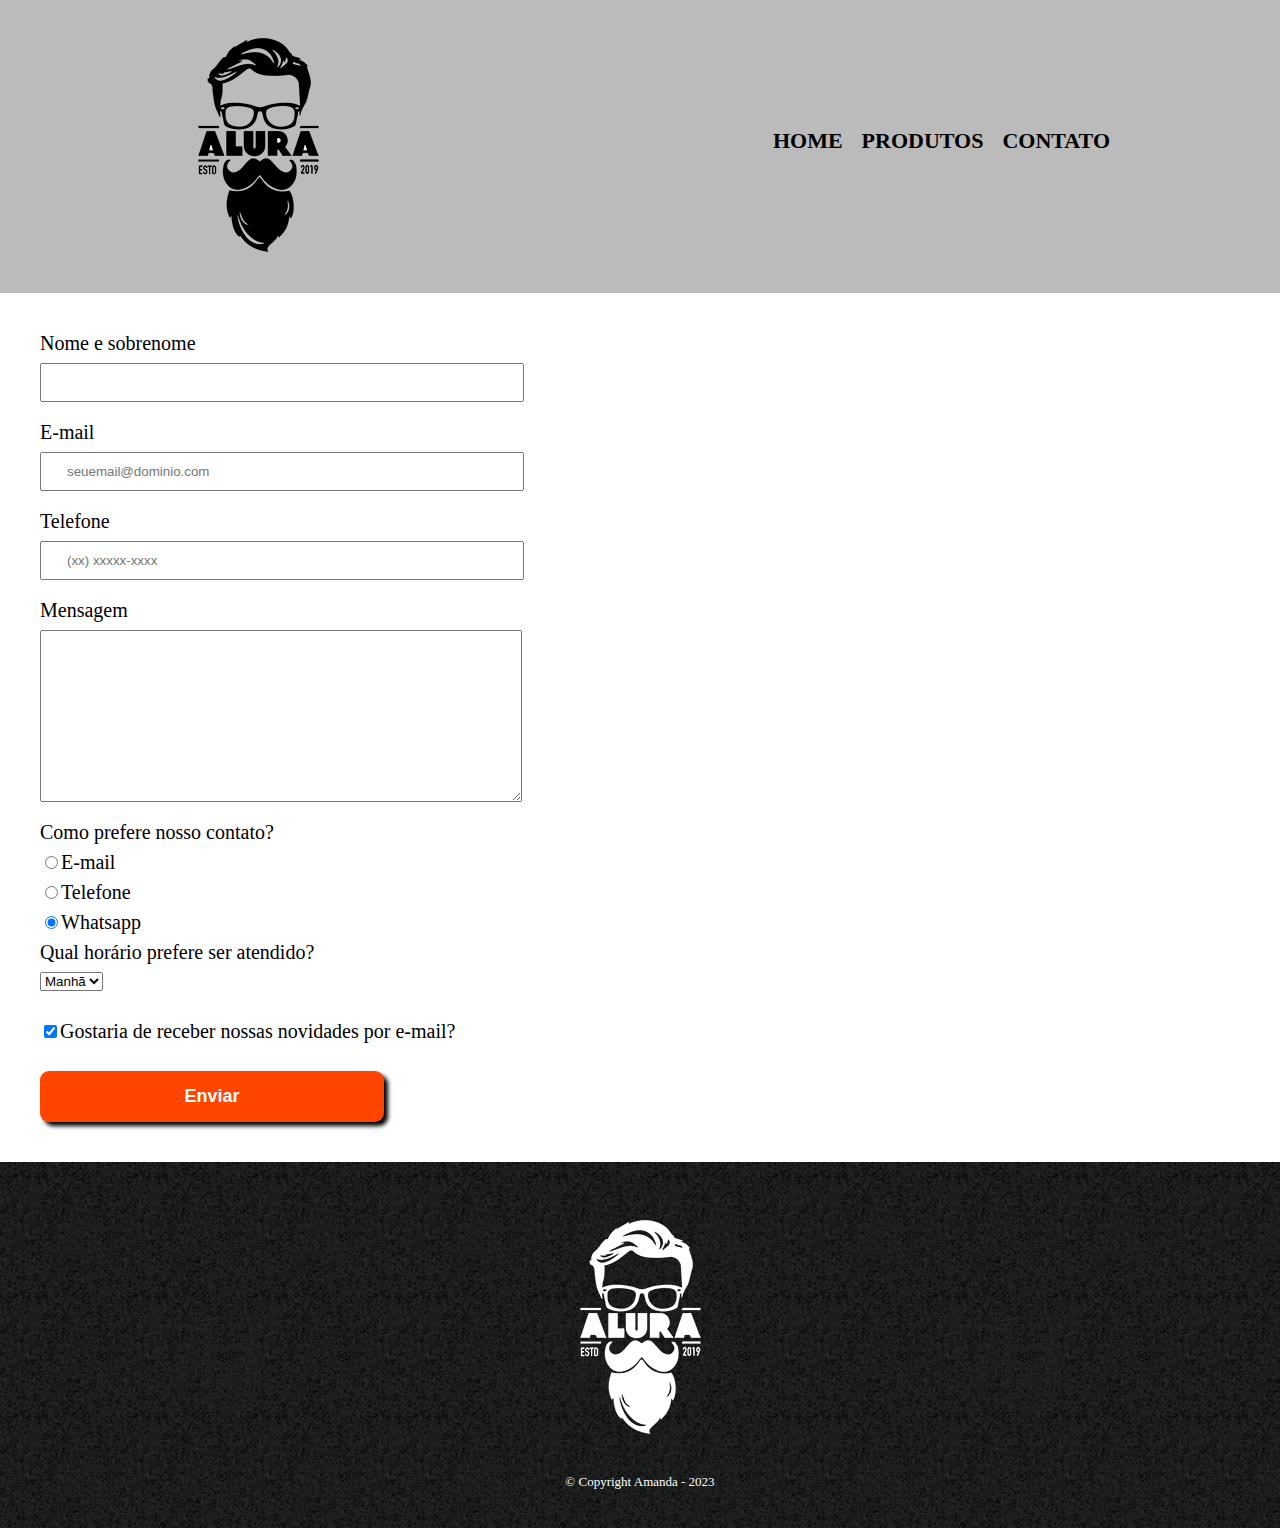
==== contato.html @ 9a008e20 "Commit Formulários" ====
<!DOCTYPE html>
<html lang="en">
<head>
    <meta charset="UTF-8">
    <meta http-equiv="X-UA-Compatible" content="IE=edge">
    <meta name="viewport" content="width=device-width, initial-scale=1.0">
    <title>Contato - Barbearia</title>

    <link rel="stylesheet" href="reset.css">
    <link rel="stylesheet" href="style.css">
</head>
<body>
        <header>
            <div class="caixa">
                <h1><img src="logo.png" alt="Logo da Barbearia Alura"></h1>
    
                <nav>
                    <ul>
                        <li><a href="">Home</a></li>
                        <li><a href="">Produtos</a></li>
                        <li><a href="">Contato</a></li>
                    </ul>
                </nav>
            </div>
        </header>

        <main>
            <form>
                <label for="nomeesobrenome">Nome e sobrenome</label>
                <input type="text" id="nomeesobrenome" class="input-padrao" required>

                <label for="email">E-mail</label>
                <input type="email" id="email" class="input-padrao" required placeholder="seuemail@dominio.com">

                <label for="telefone">Telefone</label>
                <input type="tel" id="telefone" class="input-padrao" required placeholder="(xx) xxxxx-xxxx">

                <label for="mensagem">Mensagem</label>
                <textarea id="mensagem" cols="30" rows="10" class="input-padrao" required></textarea>

                <fieldset>
                    <legend>Como prefere nosso contato?</legend>

                    <label for="radio-email"><input name="contato" type="radio" 
                    value="email" id="radio-email">E-mail</label>
                    

                    <label for="radio-telefone"><input name="contato" type="radio" 
                    value="telefone" id="radio-telefone">Telefone</label>
                    

                    <label for="radio-whatsapp"><input name="contato" type="radio" 
                    value="Whatsapp" id="radio-whatsapp" checked>Whatsapp</label>

                </fieldset>

                <fieldset>
                    <legend>Qual horário prefere ser atendido?</legend>

                    <select>
                        <option>Manhã</option>
                        <option>Tarde</option>
                        <option>Noite</option>
                    </select>
                </fieldset>

                <label class="checkbox"><input type="checkbox" checked>Gostaria de receber nossas novidades por e-mail?</label>
                
                <input type="submit" value="Enviar" class="enviar">
            </form>
        </main>

        <footer>
            <img src="./logo-branco.png" alt="Logo da Barbearia Alura">
            <p class="copyright">&copy; Copyright Amanda - 2023</p>
        </footer>
</body>
</html>
---- style.css ----
header{
    background: #bbbbbb;
    padding: 20px 0;
}

.caixa{
    position: relative;
    width: 940px;
    margin: 0 auto;
}

nav{
    position: absolute;
    top: 110px;
    right: 0;
}

nav li{
    display: inline;
    margin: 0 0 0 15px;
}

nav a{
    text-transform: uppercase;
    font-weight: bold;
    color: black;
    font-size: 22px;
    text-decoration: none;
}

nav a:hover{
    color: orangered;
    text-decoration: underline;
}

.produtos{
    width: 940px;
    margin: auto;
    padding: 50px 0px;
}

.produtos li{
    display: inline-block;
    vertical-align: top;
    text-align: center;
    width: 30%;
    margin: 0 10px;
    padding: 30px 20px;
    box-sizing: border-box;
    border: 4px solid black;
    border-radius: 30px;
}

.produtos li:hover h2{
    font-size: 42px;
}

.produtos li:hover{
    border-color: orangered;
}

.produtos li:active{
    border-color: blue;
}

.produtos h2{
    font-size: 30px;
    font-weight: bold;
}

.descricao{
    font-size: 18px;
}

.preco{
    font-size: 22px;
    font-weight: bold;
    margin-top: 10px;
}

footer{
    text-align: center;
    background-image: url("bg.jpg");
    padding: 40px 0;
}

.copyright{
    color: white;
    font-size: 13px;
    margin-top: 20px;
}

main{
    width: 940px;
    margin: 0;
}

form{
    margin: 40px 40px;
}

form label, form legend{
    display: block;
    font-size: 20px;
    margin: 0 0 10px;
}

.input-padrao{
    display: block;
    margin-bottom: 20px;
    padding: 10px 25px;
    width: 50%;
}

.checkbox{
    margin: 30px 0;
}

.enviar{
    width: 40%;
    padding: 15px 0;
    background: orangered;
    color: white;
    font-weight: bold;
    font-size: 18px;
    border: none;
    border-radius: 9px;
    box-shadow: 4px 4px 4px black;
    transition: 1s background;
    cursor: pointer;
}

.enviar:hover{
    background: darkorange;
}
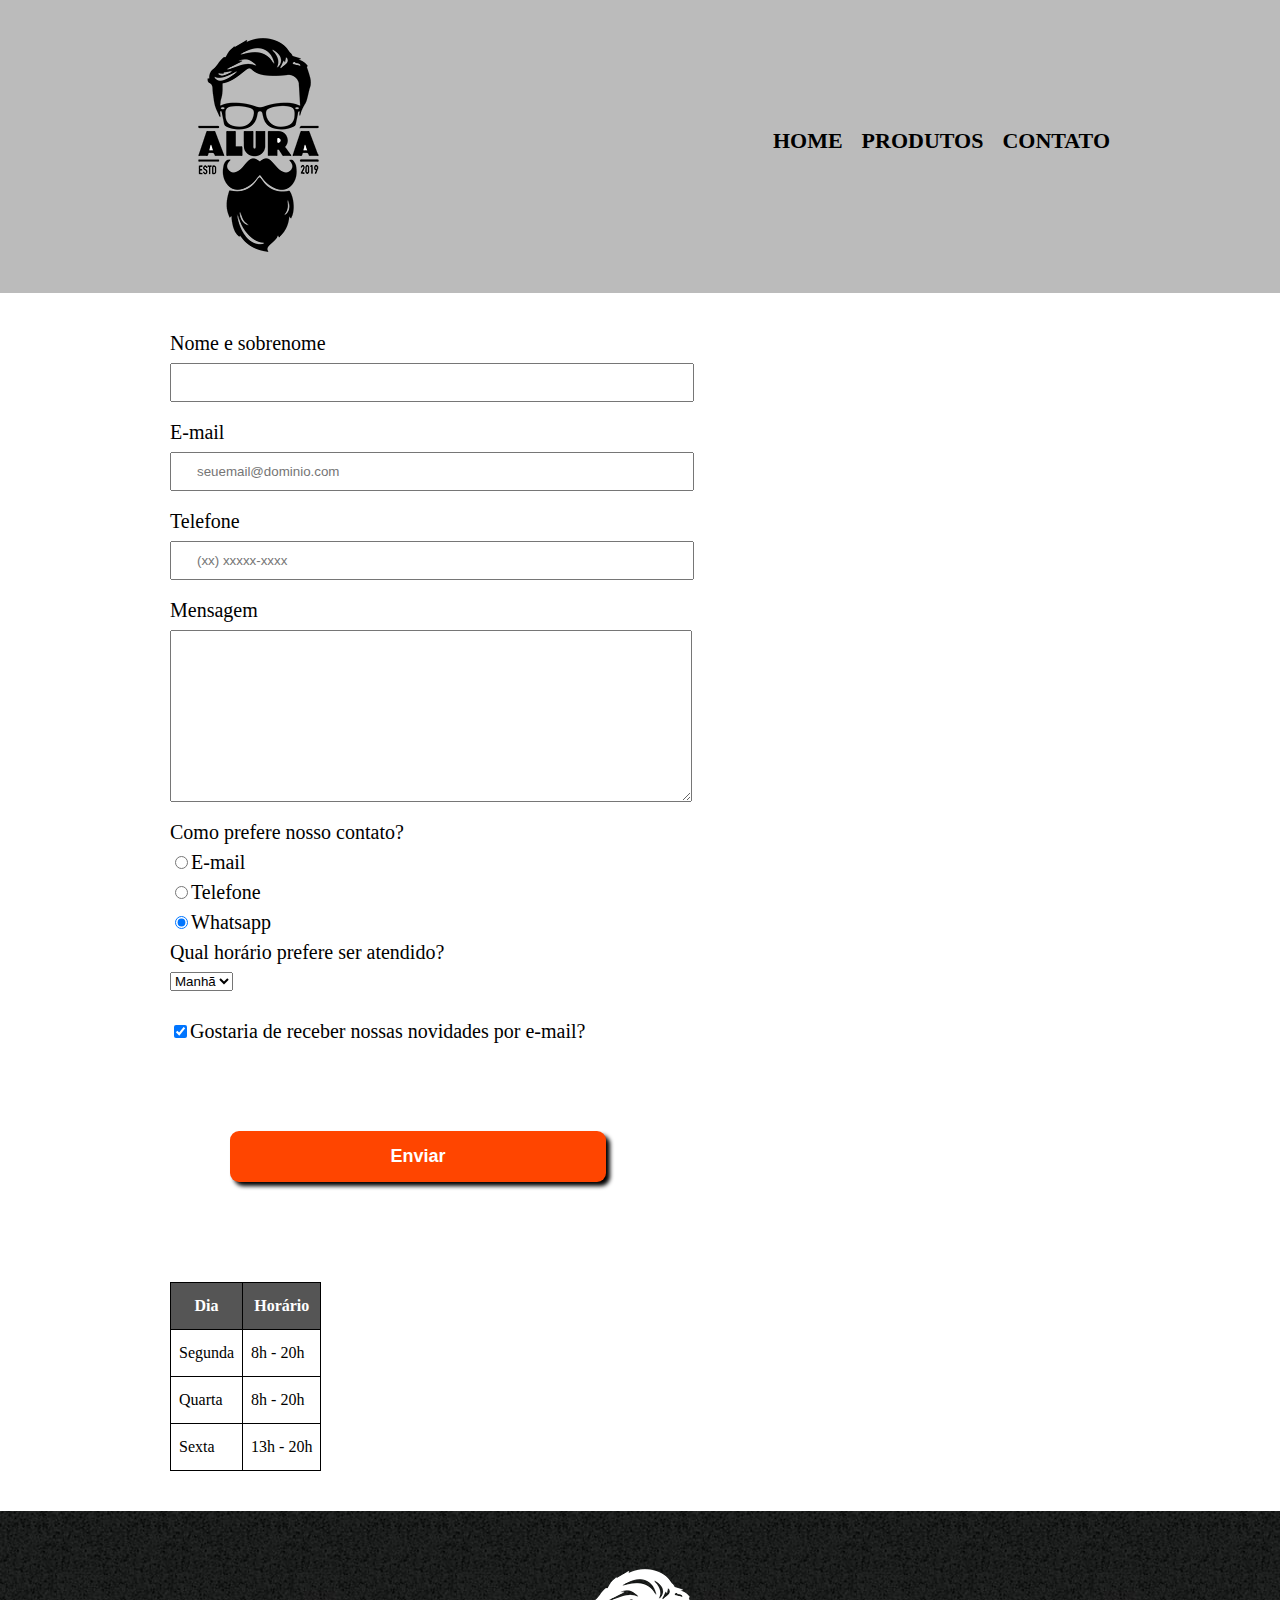
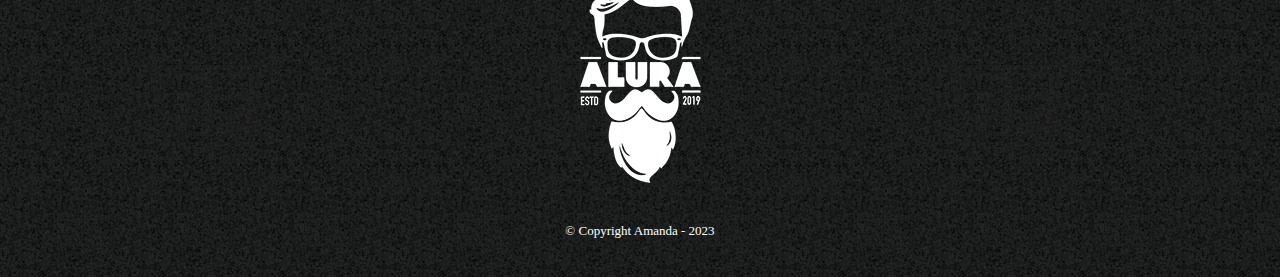
==== commit 899858c6: "Commit Finalizando Forms" ====
--- a/contato.html
+++ b/contato.html
@@ -68,6 +68,34 @@
                 
                 <input type="submit" value="Enviar" class="enviar">
             </form>
+
+            <table>
+                <thead>
+                    <tr>
+                        <th>Dia</th>
+                        <th>Horário</th>
+                    </tr>
+                </thead>
+
+                <tbody>
+                    <tr>
+                        <td>Segunda</td>
+                        <td>8h - 20h</td>
+                    </tr>
+    
+                    <tr>
+                        <td>Quarta</td>
+                        <td>8h - 20h</td>
+                    </tr>
+    
+                    <tr>
+                        <td>Sexta</td>
+                        <td>13h - 20h</td>
+                    </tr>
+                </tbody>
+
+
+            </table>
         </main>
 
         <footer>
--- a/style.css
+++ b/style.css
@@ -35,7 +35,7 @@
 
 .produtos{
     width: 940px;
-    margin: auto;
+    margin: 0 auto;
     padding: 50px 0px;
 }
 
@@ -44,7 +44,7 @@
     vertical-align: top;
     text-align: center;
     width: 30%;
-    margin: 0 10px;
+    margin: 0 1.5%;
     padding: 30px 20px;
     box-sizing: border-box;
     border: 4px solid black;
@@ -87,16 +87,16 @@
 .copyright{
     color: white;
     font-size: 13px;
-    margin-top: 20px;
+    margin: 20px 0 0;
 }
 
 main{
     width: 940px;
-    margin: 0;
+    margin: 0 auto;
 }
 
 form{
-    margin: 40px 40px;
+    margin: 40px 0px;
 }
 
 form label, form legend{
@@ -118,6 +118,7 @@
 
 .enviar{
     width: 40%;
+    margin: 60px;
     padding: 15px 0;
     background: orangered;
     color: white;
@@ -126,10 +127,26 @@
     border: none;
     border-radius: 9px;
     box-shadow: 4px 4px 4px black;
-    transition: 1s background;
+    transition: 1s all;
     cursor: pointer;
 }
 
 .enviar:hover{
     background: darkorange;
-}+    transform: scale(1.2);
+}
+
+table{
+    margin: 20px 0 40px;
+}
+
+thead{
+    background: #555555;
+    color: white;
+    font-weight: bold;
+}
+
+td, th{
+    border: 1px solid #000000;
+    padding: 15px 8px;
+}
